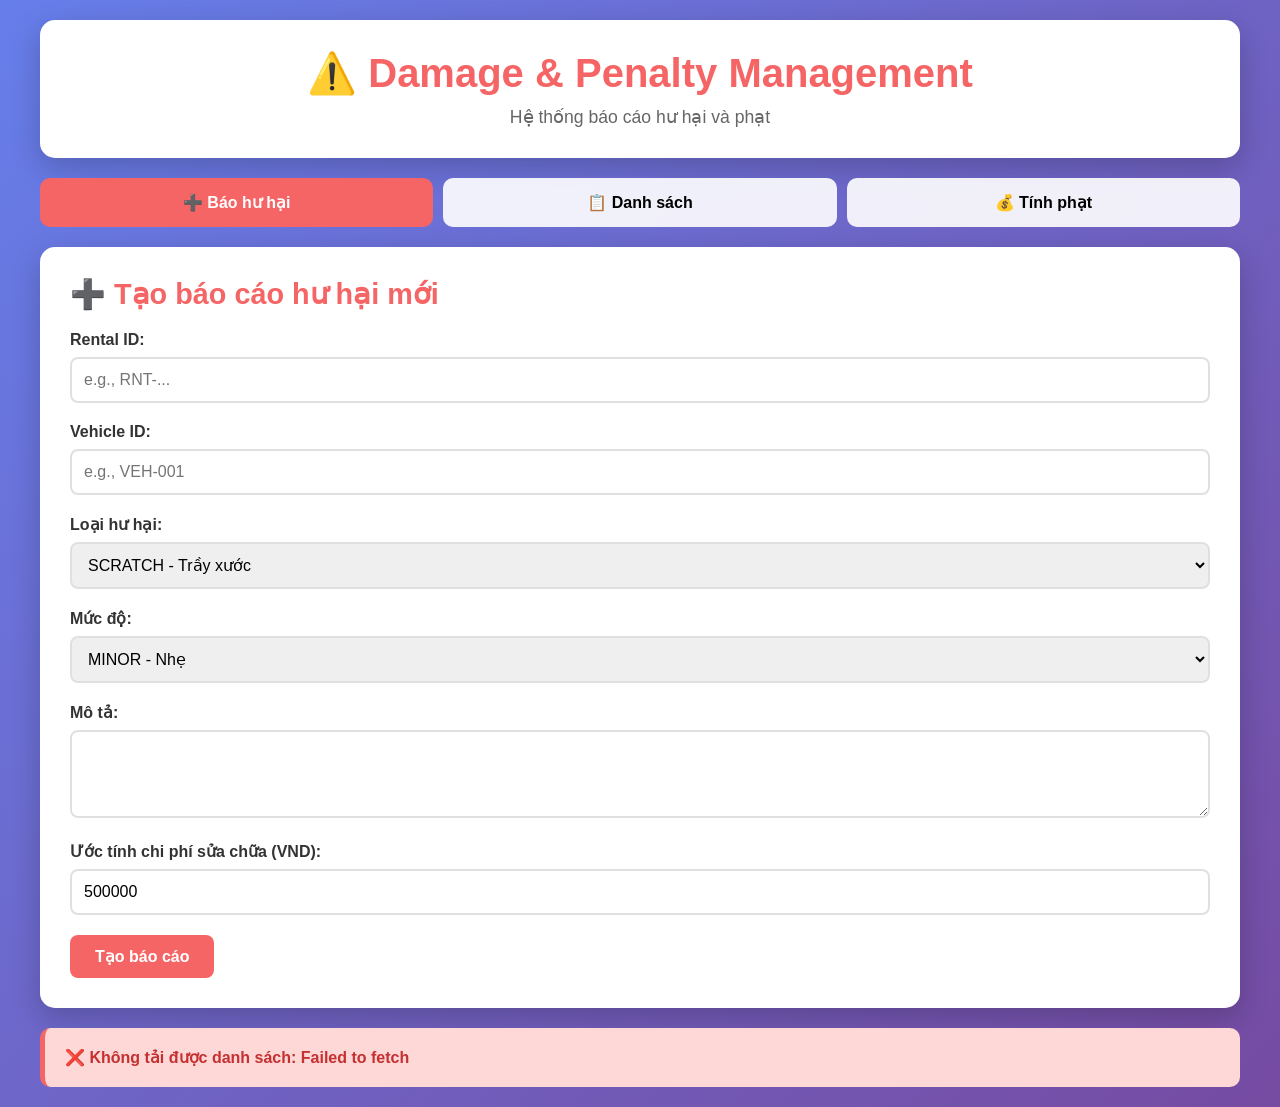
==== frontend-test/damage-app/index.html @ 300fbf50 "add gitignore" ====
<!DOCTYPE html>
<html lang="vi">
<head>
    <meta charset="UTF-8">
    <meta name="viewport" content="width=device-width, initial-scale=1.0">
    <title>⚠️ Damage & Penalty - Báo hư hại & Phạt</title>
    <link rel="stylesheet" href="../rental-app/style.css">
    <style>
        header h1 { color: #f56565; }
        .tab.active { background: #f56565; }
        .rental-item { border-left-color: #f56565; }
        .rental-header strong { color: #f56565; }
        .card h2 { color: #f56565; }
    </style>
</head>
<body>
    <div class="container">
        <header>
            <h1>⚠️ Damage & Penalty Management</h1>
            <p>Hệ thống báo cáo hư hại và phạt</p>
        </header>

        <div class="tabs">
            <button class="tab active" onclick="showTab('create')">➕ Báo hư hại</button>
            <button class="tab" onclick="showTab('list')">📋 Danh sách</button>
            <button class="tab" onclick="showTab('penalty')">💰 Tính phạt</button>
        </div>

        <!-- CREATE DAMAGE REPORT -->
        <div id="create-tab" class="tab-content active">
            <div class="card">
                <h2>➕ Tạo báo cáo hư hại mới</h2>
                <form id="create-form">
                    <div class="form-group">
                        <label>Rental ID:</label>
                        <input type="text" id="rentalId" placeholder="e.g., RNT-..." required>
                    </div>
                    <div class="form-group">
                        <label>Vehicle ID:</label>
                        <input type="text" id="vehicleId" placeholder="e.g., VEH-001" required>
                    </div>
                    <div class="form-group">
                        <label>Loại hư hại:</label>
                        <select id="damageType" required>
                            <option value="SCRATCH">SCRATCH - Trầy xước</option>
                            <option value="DENT">DENT - Móp méo</option>
                            <option value="BROKEN">BROKEN - Vỡ, gãy</option>
                            <option value="MECHANICAL">MECHANICAL - Hỏng cơ</option>
                            <option value="OTHER">OTHER - Khác</option>
                        </select>
                    </div>
                    <div class="form-group">
                        <label>Mức độ:</label>
                        <select id="severity" required>
                            <option value="MINOR">MINOR - Nhẹ</option>
                            <option value="MODERATE">MODERATE - Vừa</option>
                            <option value="SEVERE">SEVERE - Nghiêm trọng</option>
                        </select>
                    </div>
                    <div class="form-group">
                        <label>Mô tả:</label>
                        <textarea id="description" rows="4" required></textarea>
                    </div>
                    <div class="form-group">
                        <label>Ước tính chi phí sửa chữa (VND):</label>
                        <input type="number" id="estimatedCost" value="500000">
                    </div>
                    <button type="submit" class="btn btn-danger">Tạo báo cáo</button>
                </form>
            </div>
        </div>

        <!-- LIST DAMAGES -->
        <div id="list-tab" class="tab-content">
            <div class="card">
                <h2>📋 Danh sách báo cáo hư hại</h2>
                <div class="filter-bar">
                    <select id="statusFilter">
                        <option value="">Tất cả trạng thái</option>
                        <option value="REPORTED">REPORTED - Đã báo cáo</option>
                        <option value="UNDER_REVIEW">UNDER_REVIEW - Đang xem xét</option>
                        <option value="APPROVED">APPROVED - Đã duyệt</option>
                        <option value="REJECTED">REJECTED - Từ chối</option>
                        <option value="REPAIRED">REPAIRED - Đã sửa</option>
                    </select>
                    <button onclick="loadDamages()" class="btn btn-danger">🔄 Tải lại</button>
                </div>
                <div id="damages-list"></div>
            </div>
        </div>

        <!-- PENALTY CALCULATOR -->
        <div id="penalty-tab" class="tab-content">
            <div class="card">
                <h2>💰 Tính toán và áp dụng phạt</h2>
                <form id="penalty-form">
                    <div class="form-group">
                        <label>Damage Report ID:</label>
                        <input type="text" id="damageId" placeholder="UUID của damage report" required>
                    </div>
                    <div class="form-group">
                        <label>Trạng thái mới:</label>
                        <select id="newStatus" required>
                            <option value="APPROVED">APPROVED - Duyệt & tính phạt</option>
                            <option value="REJECTED">REJECTED - Từ chối</option>
                            <option value="UNDER_REVIEW">UNDER_REVIEW - Xem xét lại</option>
                            <option value="REPAIRED">REPAIRED - Đã sửa xong</option>
                        </select>
                    </div>
                    <div class="form-group">
                        <label>Chi phí sửa chữa thực tế (VND):</label>
                        <input type="number" id="repairCost" value="1000000">
                    </div>
                    <button type="submit" class="btn btn-primary">Cập nhật & Tính phạt</button>
                </form>

                <div style="margin-top: 30px; padding: 20px; background: #fff5f5; border-radius: 10px;">
                    <h3 style="color: #c53030;">ℹ️ Lưu ý về tính phạt</h3>
                    <ul style="margin-left: 20px; margin-top: 10px; color: #666;">
                        <li>Khi status = APPROVED: Hệ thống tự động gửi event tính phạt</li>
                        <li>Penalty Service sẽ nhận event và tạo penalty record</li>
                        <li>Phạt được cộng vào Rental qua RabbitMQ</li>
                        <li>Kiểm tra kết quả trong Payment Service</li>
                    </ul>
                </div>
            </div>
        </div>

        <!-- RESPONSE DISPLAY -->
        <div id="response" class="response"></div>
    </div>

    <script src="app.js"></script>
</body>
</html>
---- frontend-test/rental-app/style.css ----
* {
    margin: 0;
    padding: 0;
    box-sizing: border-box;
}

body {
    font-family: 'Segoe UI', Tahoma, Geneva, Verdana, sans-serif;
    background: linear-gradient(135deg, #667eea 0%, #764ba2 100%);
    padding: 20px;
    min-height: 100vh;
}

.container {
    max-width: 1200px;
    margin: 0 auto;
}

header {
    background: white;
    padding: 30px;
    border-radius: 15px;
    text-align: center;
    margin-bottom: 20px;
    box-shadow: 0 10px 30px rgba(0,0,0,0.2);
}

header h1 {
    color: #667eea;
    font-size: 2.5em;
    margin-bottom: 10px;
}

header p {
    color: #666;
    font-size: 1.1em;
}

/* Tabs */
.tabs {
    display: flex;
    gap: 10px;
    margin-bottom: 20px;
}

.tab {
    flex: 1;
    padding: 15px;
    background: rgba(255,255,255,0.9);
    border: none;
    border-radius: 10px;
    cursor: pointer;
    font-size: 1em;
    font-weight: 600;
    transition: all 0.3s;
}

.tab:hover {
    background: white;
    transform: translateY(-2px);
    box-shadow: 0 5px 15px rgba(0,0,0,0.2);
}

.tab.active {
    background: #667eea;
    color: white;
}

/* Tab Content */
.tab-content {
    display: none;
}

.tab-content.active {
    display: block;
}

/* Card */
.card {
    background: white;
    padding: 30px;
    border-radius: 15px;
    box-shadow: 0 10px 30px rgba(0,0,0,0.2);
}

.card h2 {
    color: #667eea;
    margin-bottom: 20px;
    font-size: 1.8em;
}

.card h3 {
    color: #764ba2;
    margin: 25px 0 15px 0;
    font-size: 1.3em;
}

/* Forms */
.form-group {
    margin-bottom: 20px;
}

.form-row {
    display: grid;
    grid-template-columns: 1fr 1fr;
    gap: 20px;
}

.form-group label {
    display: block;
    margin-bottom: 8px;
    color: #333;
    font-weight: 600;
}

.form-group input,
.form-group select,
.form-group textarea {
    width: 100%;
    padding: 12px;
    border: 2px solid #e0e0e0;
    border-radius: 8px;
    font-size: 1em;
    transition: border 0.3s;
}

.form-group input:focus,
.form-group select:focus,
.form-group textarea:focus {
    outline: none;
    border-color: #667eea;
}

.form-group input[type="checkbox"] {
    width: auto;
    margin-right: 8px;
}

/* Buttons */
.btn {
    padding: 12px 25px;
    border: none;
    border-radius: 8px;
    cursor: pointer;
    font-size: 1em;
    font-weight: 600;
    transition: all 0.3s;
}

.btn:hover {
    transform: translateY(-2px);
    box-shadow: 0 5px 15px rgba(0,0,0,0.2);
}

.btn-primary {
    background: #667eea;
    color: white;
}

.btn-success {
    background: #48bb78;
    color: white;
}

.btn-info {
    background: #4299e1;
    color: white;
}

.btn-warning {
    background: #ed8936;
    color: white;
}

.btn-danger {
    background: #f56565;
    color: white;
}

/* Filter Bar */
.filter-bar {
    display: flex;
    gap: 10px;
    margin-bottom: 20px;
}

.filter-bar select {
    flex: 1;
    padding: 12px;
    border: 2px solid #e0e0e0;
    border-radius: 8px;
    font-size: 1em;
}

/* Rentals List */
.rental-item {
    background: #f7fafc;
    padding: 20px;
    margin-bottom: 15px;
    border-radius: 10px;
    border-left: 5px solid #667eea;
}

.rental-header {
    display: flex;
    justify-content: space-between;
    align-items: center;
    margin-bottom: 15px;
}

.rental-header strong {
    color: #667eea;
    font-size: 1.2em;
}

.status {
    padding: 5px 15px;
    border-radius: 20px;
    font-size: 0.9em;
    font-weight: 600;
}

.status-pending {
    background: #feebc8;
    color: #c05621;
}

.status-confirmed {
    background: #c6f6d5;
    color: #2f855a;
}

.status-active {
    background: #bee3f8;
    color: #2c5282;
}

.status-returned {
    background: #e9d8fd;
    color: #6b46c1;
}

.status-completed {
    background: #c6f6d5;
    color: #276749;
}

.status-cancelled {
    background: #fed7d7;
    color: #c53030;
}

.rental-details p {
    margin: 8px 0;
    color: #555;
}

.penalty {
    color: #e53e3e !important;
    font-weight: 600;
}

.empty {
    text-align: center;
    color: #999;
    padding: 40px;
    font-size: 1.1em;
}

/* Actions Grid */
.actions-grid {
    display: grid;
    grid-template-columns: repeat(3, 1fr);
    gap: 15px;
    margin-bottom: 30px;
}

/* Response */
.response {
    margin-top: 20px;
    padding: 20px;
    border-radius: 10px;
    display: none;
}

.response.success {
    background: #c6f6d5;
    border-left: 5px solid #48bb78;
    color: #276749;
}

.response.error {
    background: #fed7d7;
    border-left: 5px solid #f56565;
    color: #c53030;
}

.response pre {
    background: rgba(0,0,0,0.05);
    padding: 15px;
    border-radius: 8px;
    overflow-x: auto;
    margin-top: 10px;
    font-size: 0.9em;
}

/* Responsive */
@media (max-width: 768px) {
    .tabs {
        flex-direction: column;
    }
    
    .form-row {
        grid-template-columns: 1fr;
    }
    
    .actions-grid {
        grid-template-columns: 1fr 1fr;
    }
}
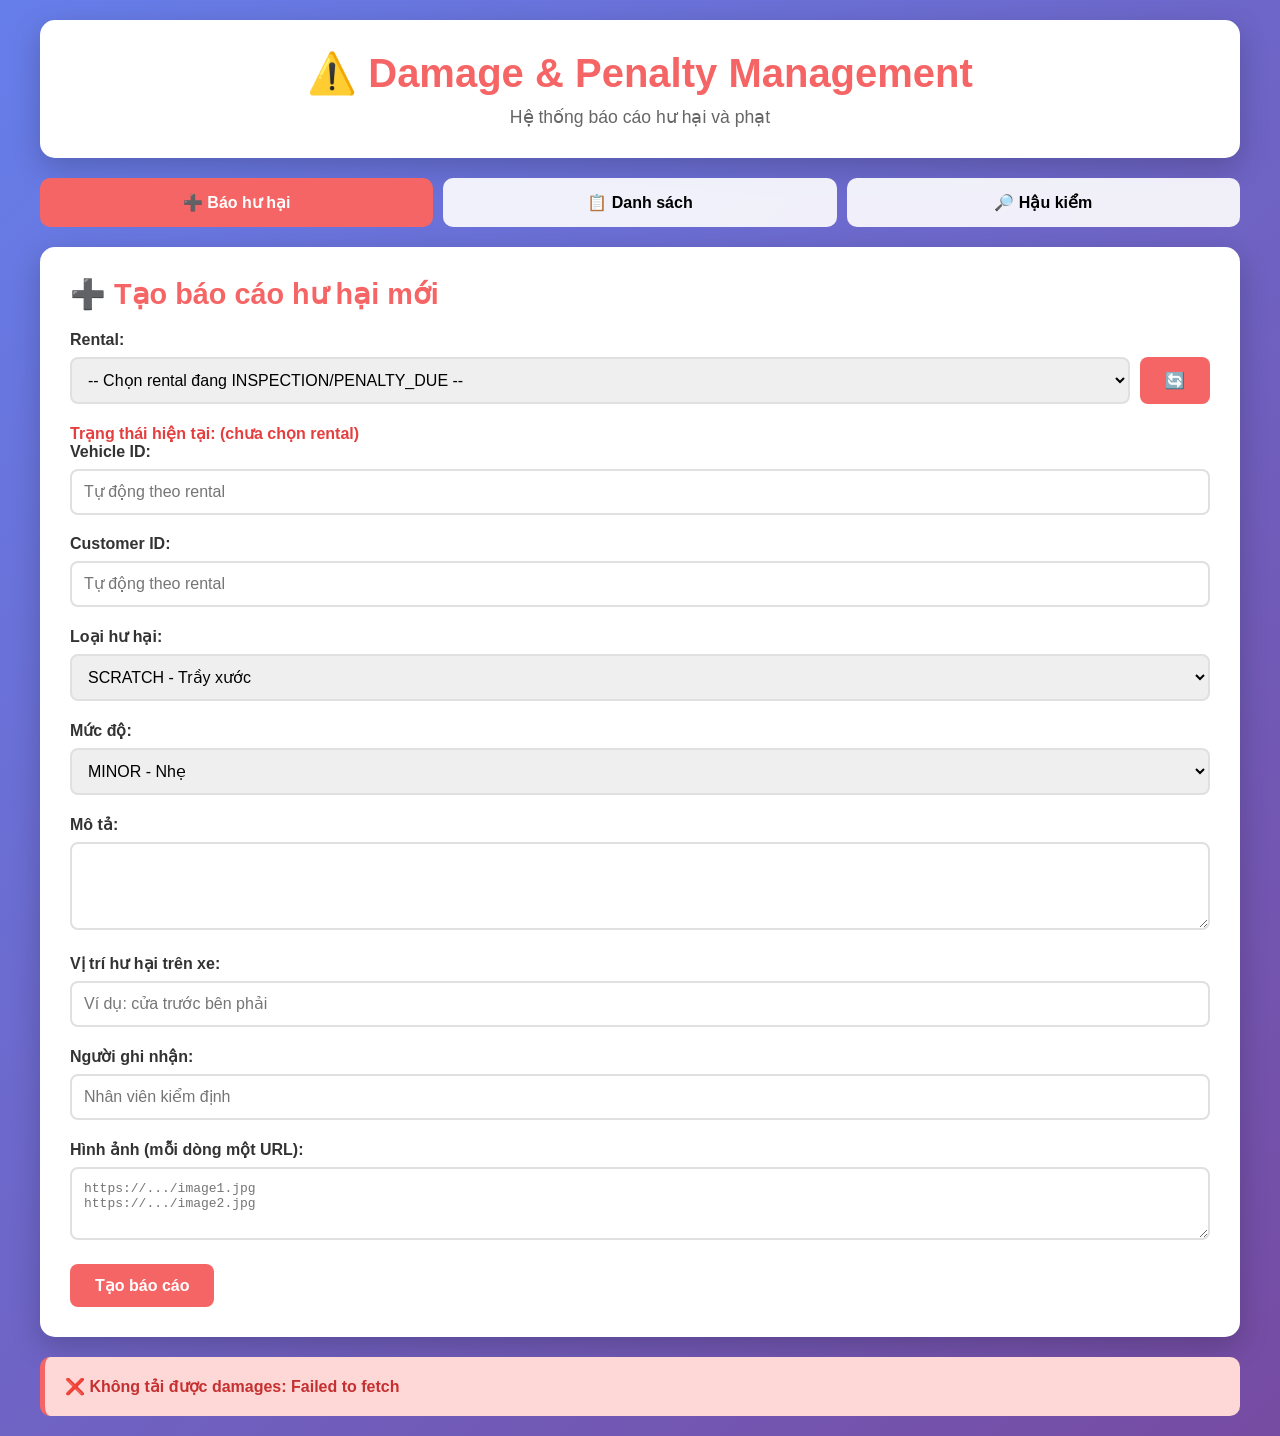
==== commit db9ced15: "update" ====
--- a/frontend-test/damage-app/index.html
+++ b/frontend-test/damage-app/index.html
@@ -23,7 +23,7 @@
         <div class="tabs">
             <button class="tab active" onclick="showTab('create')">➕ Báo hư hại</button>
             <button class="tab" onclick="showTab('list')">📋 Danh sách</button>
-            <button class="tab" onclick="showTab('penalty')">💰 Tính phạt</button>
+            <button class="tab" onclick="showTab('penalty')">🔎 Hậu kiểm</button>
         </div>
 
         <!-- CREATE DAMAGE REPORT -->
@@ -32,21 +32,31 @@
                 <h2>➕ Tạo báo cáo hư hại mới</h2>
                 <form id="create-form">
                     <div class="form-group">
-                        <label>Rental ID:</label>
-                        <input type="text" id="rentalId" placeholder="e.g., RNT-..." required>
+                        <label>Rental:</label>
+                        <div class="filter-bar">
+                            <select id="rentalSelect" required>
+                                <option value="">-- Chọn rental đang INSPECTION/PENALTY_DUE --</option>
+                            </select>
+                            <button type="button" onclick="loadRentalsForCreate()" class="btn btn-danger">🔄</button>
+                        </div>
+                    </div>
+                    <p id="selectedRentalStatus" class="penalty">Trạng thái hiện tại: (chưa chọn rental)</p>
+                    <div class="form-group">
+                        <label>Vehicle ID:</label>
+                        <input type="text" id="vehicleId" placeholder="Tự động theo rental" required readonly>
                     </div>
                     <div class="form-group">
-                        <label>Vehicle ID:</label>
-                        <input type="text" id="vehicleId" placeholder="e.g., VEH-001" required>
+                        <label>Customer ID:</label>
+                        <input type="text" id="customerId" placeholder="Tự động theo rental" required readonly>
                     </div>
                     <div class="form-group">
                         <label>Loại hư hại:</label>
                         <select id="damageType" required>
                             <option value="SCRATCH">SCRATCH - Trầy xước</option>
                             <option value="DENT">DENT - Móp méo</option>
-                            <option value="BROKEN">BROKEN - Vỡ, gãy</option>
+                            <option value="BROKEN_PART">BROKEN_PART - Vỡ/gãy bộ phận</option>
+                            <option value="INTERIOR_DAMAGE">INTERIOR_DAMAGE - Hư hại nội thất</option>
                             <option value="MECHANICAL">MECHANICAL - Hỏng cơ</option>
-                            <option value="OTHER">OTHER - Khác</option>
                         </select>
                     </div>
                     <div class="form-group">
@@ -54,7 +64,8 @@
                         <select id="severity" required>
                             <option value="MINOR">MINOR - Nhẹ</option>
                             <option value="MODERATE">MODERATE - Vừa</option>
-                            <option value="SEVERE">SEVERE - Nghiêm trọng</option>
+                            <option value="MAJOR">MAJOR - Nghiêm trọng</option>
+                            <option value="TOTAL_LOSS">TOTAL_LOSS - Tổn thất lớn</option>
                         </select>
                     </div>
                     <div class="form-group">
@@ -62,8 +73,16 @@
                         <textarea id="description" rows="4" required></textarea>
                     </div>
                     <div class="form-group">
-                        <label>Ước tính chi phí sửa chữa (VND):</label>
-                        <input type="number" id="estimatedCost" value="500000">
+                        <label>Vị trí hư hại trên xe:</label>
+                        <input type="text" id="locationOnVehicle" placeholder="Ví dụ: cửa trước bên phải">
+                    </div>
+                    <div class="form-group">
+                        <label>Người ghi nhận:</label>
+                        <input type="text" id="reportedBy" placeholder="Nhân viên kiểm định">
+                    </div>
+                    <div class="form-group">
+                        <label>Hình ảnh (mỗi dòng một URL):</label>
+                        <textarea id="imageUrls" rows="3" placeholder="https://.../image1.jpg&#10;https://.../image2.jpg"></textarea>
                     </div>
                     <button type="submit" class="btn btn-danger">Tạo báo cáo</button>
                 </form>
@@ -79,9 +98,8 @@
                         <option value="">Tất cả trạng thái</option>
                         <option value="REPORTED">REPORTED - Đã báo cáo</option>
                         <option value="UNDER_REVIEW">UNDER_REVIEW - Đang xem xét</option>
-                        <option value="APPROVED">APPROVED - Đã duyệt</option>
-                        <option value="REJECTED">REJECTED - Từ chối</option>
                         <option value="REPAIRED">REPAIRED - Đã sửa</option>
+                        <option value="CLOSED">CLOSED - Đã đóng</option>
                     </select>
                     <button onclick="loadDamages()" class="btn btn-danger">🔄 Tải lại</button>
                 </div>
@@ -89,22 +107,26 @@
             </div>
         </div>
 
-        <!-- PENALTY CALCULATOR -->
+        <!-- INSPECTION REVIEW -->
         <div id="penalty-tab" class="tab-content">
             <div class="card">
-                <h2>💰 Tính toán và áp dụng phạt</h2>
+                <h2>🔎 Hậu kiểm hư hại (damage.updated)</h2>
                 <form id="penalty-form">
                     <div class="form-group">
                         <label>Damage Report ID:</label>
-                        <input type="text" id="damageId" placeholder="UUID của damage report" required>
+                        <div class="filter-bar">
+                            <select id="damageIdSelect" required>
+                                <option value="">-- Chọn damage report --</option>
+                            </select>
+                            <button type="button" onclick="loadDamages()" class="btn btn-danger">🔄</button>
+                        </div>
                     </div>
                     <div class="form-group">
                         <label>Trạng thái mới:</label>
                         <select id="newStatus" required>
-                            <option value="APPROVED">APPROVED - Duyệt & tính phạt</option>
-                            <option value="REJECTED">REJECTED - Từ chối</option>
-                            <option value="UNDER_REVIEW">UNDER_REVIEW - Xem xét lại</option>
+                            <option value="UNDER_REVIEW">UNDER_REVIEW - Đang xem xét</option>
                             <option value="REPAIRED">REPAIRED - Đã sửa xong</option>
+                            <option value="CLOSED">CLOSED - Đóng báo cáo</option>
                         </select>
                     </div>
                     <div class="form-group">
@@ -115,12 +137,11 @@
                 </form>
 
                 <div style="margin-top: 30px; padding: 20px; background: #fff5f5; border-radius: 10px;">
-                    <h3 style="color: #c53030;">ℹ️ Lưu ý về tính phạt</h3>
+                    <h3 style="color: #c53030;">ℹ️ Lưu ý xử lý hư hại</h3>
                     <ul style="margin-left: 20px; margin-top: 10px; color: #666;">
-                        <li>Khi status = APPROVED: Hệ thống tự động gửi event tính phạt</li>
-                        <li>Penalty Service sẽ nhận event và tạo penalty record</li>
-                        <li>Phạt được cộng vào Rental qua RabbitMQ</li>
-                        <li>Kiểm tra kết quả trong Payment Service</li>
+                        <li>Penalty được auto-create khi tạo report với severity MODERATE/MAJOR</li>
+                        <li>Form này dùng để cập nhật trạng thái và chi phí sửa chữa thực tế</li>
+                        <li>Thanh toán penalty thực hiện ở Payment App</li>
                     </ul>
                 </div>
             </div>
--- a/frontend-test/rental-app/style.css
+++ b/frontend-test/rental-app/style.css
@@ -230,14 +230,19 @@
     color: #2f855a;
 }
 
-.status-active {
+.status-in_progress {
     background: #bee3f8;
     color: #2c5282;
 }
 
-.status-returned {
+.status-inspection {
     background: #e9d8fd;
     color: #6b46c1;
+}
+
+.status-penalty_due {
+    background: #fed7d7;
+    color: #c53030;
 }
 
 .status-completed {
@@ -248,6 +253,26 @@
 .status-cancelled {
     background: #fed7d7;
     color: #c53030;
+}
+
+.status-unpaid {
+    background: #fff5f5;
+    color: #c53030;
+}
+
+.status-partially_paid {
+    background: #feebc8;
+    color: #c05621;
+}
+
+.status-paid {
+    background: #c6f6d5;
+    color: #276749;
+}
+
+.status-waived {
+    background: #e9d8fd;
+    color: #6b46c1;
 }
 
 .rental-details p {
